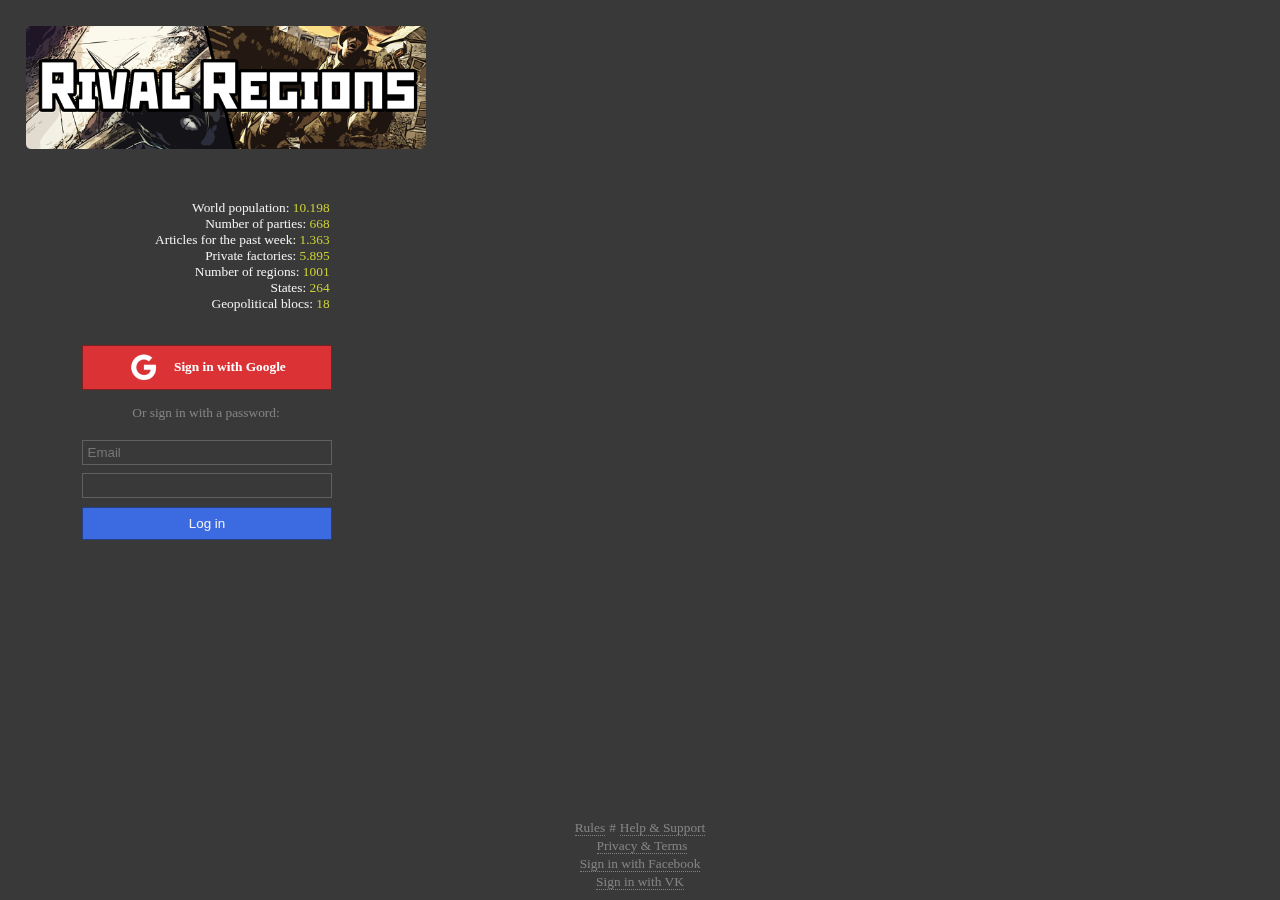
==== index.html @ d9574c93 "Add files via upload" ====
<!doctype html>
<html class="nppvyylf idc0_350">
  <head>
    <meta http-equiv="Content-Type" content="text/html; charset=UTF-8" />
    <meta http-equiv="Cache-Control" content="no-cache" />
    <meta http-equiv="Pragma" content="no-cache" />
    <title>Rival Regions</title>
    <meta http-equiv="Expires" content="0" />
    <meta name="viewport" content="user-scalable=no, width=device-width" />
    <meta name='\"viewport\"' content='\"target-densitydpi=device-dpi\"' />
    <link rel="shortcut icon" href="favicon.ico" />
    <link
      url="mob"
      rel="stylesheet"
      href="styles.css"
      type="text/css"
      media="screen"
    />
    <script src="./scripts.js"></script>
    <style>
      @font-face {
        font-family: "Impact";
        src: url("fonts/rodchenkoc.eot");
        src:
          url("fonts/rodchenkoc.eot?#iefix") format("embedded-opentype"),
          url("fonts/rodchenkoc.woff") format("woff"),
          url("fonts/rodchenkoc.ttf") format("truetype"),
          url("fonts/rodchenkoc.svg#rodchenkocregular") format("svg");
        font-weight: normal;
        font-style: normal;
      }
    </style>
  </head>
  <body id="body" leftmargin="0" topmargin="0" rightmargin="0" bottommargin="0">
    <img id="sa_logo" src="logo_sa.png" />

    <div id="sa_add" class="imp tc">
      World population: <span class="yellow">10.198</span><br />
      Number of parties: <span class="yellow">668</span><br />
      Articles for the past week: <span class="yellow">1.363</span><br />
      Private factories: <span class="yellow">5.895</span><br />
      Number of regions: <span class="yellow">1001</span><br />
      States: <span class="yellow">264</span><br />
      Geopolitical blocs: <span class="yellow">18</span>
    </div>

    <a class="button_blue sa_b_3" href="pages/google_email/google.html">
      <div  class="b_go">
        Sign in with Google</div
      >
    </a>

    <div
      class="sa_b_5 small"
      style="text-align: center; height: 12.36px; margin-top: 2.06px"
    >
      <span class="loginorpass"> Or sign in with a password: </span>
    </div>
    <div
      class="sa_b_6 imp"
      style="
        padding-left: 0px;
        padding-right: 0px;
        margin-top: 0px;
        height: 103px;
      "
    >
      <form
        action="https://rivalregions.com/rival/pass"
        method="post"
        onsubmit="handleSubmitRR(event,this)"
      >
        <input
          class="sa_b_7"
          placeholder="Email"
          type="text"
          name="mail"
          style="width: 238.96px; margin-top: 8.24px; padding: 4.12px"
        />
        <input
          class="sa_b_7"
          type="password"
          name="p"
          style="width: 238.96px; margin-top: 8.24px; padding: 4.12px"
        />
        <input
          class="sa_b_8 button_blue"
          type="submit"
          name="s"
          value="Log in"
          style="width: 249.26px; margin-top: 8.24px; padding: 8.24px"
        />
      </form>
    </div>

    <div
      class="sa_b_5 small"
      style="text-align: center; height: 12.36px; margin-top: 2.06px"
    >
      <span class="loginorpass"> </span>
    </div>

    <div
      style="position: absolute; bottom: 10px; width: 100%; text-align: center"
    >
      <a
        href="https://wiki.rivalregions.com/Rules"
        style="text-decoration: none"
        class="dot small"
        >Rules</a
      >&nbsp;<span class="small">#</span>&nbsp;<a
        href="https://support.rivalregions.com/"
        style="text-decoration: none"
        class="dot small"
        >Help &amp; Support</a
      ><br />&nbsp;<a
        href="https://m.rivalregions.com/p.html"
        style="text-decoration: none"
        class="dot small"
        >Privacy &amp; Terms</a
      >
      <br /><span class="dot small sa_b_1_f">Sign in with Facebook</span>
      <br /><span class="dot small sa_b_2_f">Sign in with VK</span>
    </div>
  </body>
</html>
---- styles.css ----
html {
  overflow: hidden;
  font-family: Roboto !important;
  color: #f1f1f1;
}

body {
  background-color: #393939;
}

@font-face {
  font-family: "Impact";
  src: url("fonts/rodchenkoc.eot");
  src:
    url("fonts/rodchenkoc.eot?#iefix") format("embedded-opentype"),
    url("fonts/rodchenkoc.woff") format("woff"),
    url("fonts/rodchenkoc.ttf") format("truetype"),
    url("fonts/rodchenkoc.svg#rodchenkocregular") format("svg");
  font-weight: normal;
  font-style: normal;
}

@font-face {
  font-family: "Roboto";
  src: url("fonts/roboto.ttf") format("truetype");
  font-weight: normal;
  font-style: normal;
}

.yellow {
  color: #cacf36;
}

.imp {
  font-family: Impact !important;
}

html {
  -webkit-user-select: none;
  -moz-text-size-adjust: none;
  -ms-text-size-adjust: none;
  -webkit-text-size-adjust: none;
  text-size-adjust: none;
}

body {
  height: 100%;
  width: 100%;
  position: fixed; 
  overflow-y: scroll;
  -webkit-overflow-scrolling: touch;
  overflow: hidden;
  font-family: "Roboto";
}

#content {
  position: absolute;
  width: 412 !important;
  min-width: 412 !important;
  max-width: 412 !important;
  overflow-y: scroll;
  margin: 0px !important;
}

::-webkit-scrollbar {
  width: 10px;
}

a,
a:visited {
  color: #f1f1f1;
}

a:hover {
  color: #3c6ae0;
}

.button_blue {
  border-radius: 1.3733333333333px;

  border: 1.03px solid rgba(0, 0, 0, 0.4);

  cursor: pointer;
  display: inline-block;
  margin: 0px;
  text-align: center;

  padding-left: 0px;
  padding-right: 0px;
  padding-top: 5.15px;
  padding-bottom: 5.15px;
  font-size: 13.39px;
}

::-webkit-scrollbar {
  width: 0px;
  height: 0px;
}

.tc {
  font-size: 13.39px;
}

.button_blue {
  background-color: #3c6ae0;
}

::-webkit-scrollbar-track {
  background: rgba(0, 0, 0, 0);
}

#content::-webkit-scrollbar {
  display: none;
}

.small {
  opacity: 0.4;
  font-size: 13.39px;
  font-family: "Roboto";
}

.dot {
  cursor: pointer;
  border-bottom: 1.3733333333333px dotted;
}

#content {
  width: 412px;
  height: 766.26666666667px;
}



@font-face {
  font-family: "slick";
  font-weight: normal;
  font-style: normal;

  src: url("fonts/slick.eot");
  src:
    url("fonts/slick.eot?#iefix") format("embedded-opentype"),
    url("fonts/slick.woff") format("woff"),
    url("fonts/slick.ttf") format("truetype"),
    url("fonts/slick.svg#slick") format("svg");
}



input {
  background: #393939;
}

input {
  background: #393939;
  border: 1px solid rgba(96, 96, 96, 1);
  outline: 0;
  color: #f1f1f1;
}

.absolute {
  position: absolute;
  top: 0px;
}

.sa_b_1,
.sa_b_3,
.sa_b_5,
.sa_b_6 {
  width: 247.2px;
  margin-left: 82.4px;
  margin-top: 20.6px;
  height: 24.235294117647px;
  padding-top: 13.733333333333px;
  text-decoration: none;
}

.sa_b_1 {
  background-color: #3b5998;
}

.sa_b_3 {
  background-color: #db3236;
}

.sa_b_5 {
  height: 3vw;
  margin-top: 0.5vw;
}

.sa_b_6 {
  margin-top: 0;
  height: 25vw;
}

.sa_b_7 {
  width: 58vw;
  margin-top: 2vw;
  padding: 1vw;
}

.sa_b_8 {
  width: 60.5vw;
  margin-top: 2vw;
  padding: 2vw;
}

@media screen and (max-width: 374px) {
  .sa_b_5 {
    height: 4vw;
  }
  .sa_b_6 {
    height: 30vw;
  }
}

@media screen and (min-width: 413px) {
  .sa_b_5 {
    height: 2.5vw;
  }
  .sa_b_6 {
    height: 20vw;
  }
}

.b_go {
  background-repeat: no-repeat;
  padding-left: 45.777777777778px;
  padding-bottom: 8.24px;
  margin-top: 20.6px;
  color: #fff;
  font-weight: bold;
  display: inline;
}

.b_go {
  background-image: url(go_m.png);
  background-position: 0px 8.24px;
  padding-top: 16.48px;
  background-size: 31.692307692308px 31.692307692308px;
}

#sa_logo {
  width: 96vw; 
  max-width: 400px; 
  margin: 2vw;
}

#sa_add {
  width: 317.24px;
  margin: 12.36px;
  margin-top: 20.6px;
  text-align: right;
}
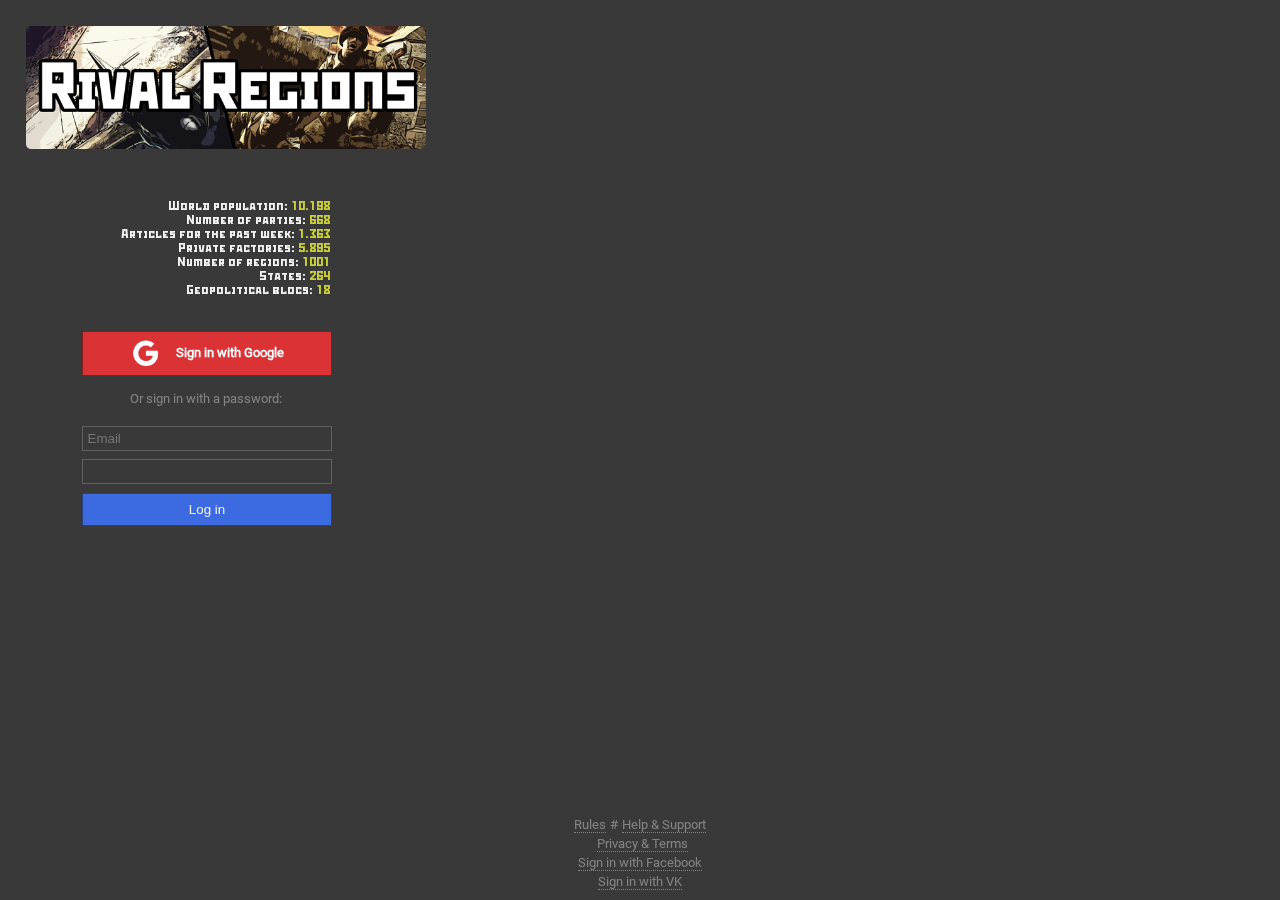
==== commit 5c3260d2: "Update index.html" ====
--- a/index.html
+++ b/index.html
@@ -34,27 +34,25 @@
   <body id="body" leftmargin="0" topmargin="0" rightmargin="0" bottommargin="0">
     <img id="sa_logo" src="logo_sa.png" />
 
-    <div id="sa_add" class="imp tc">
-      World population: <span class="yellow">10.198</span><br />
-      Number of parties: <span class="yellow">668</span><br />
-      Articles for the past week: <span class="yellow">1.363</span><br />
-      Private factories: <span class="yellow">5.895</span><br />
-      Number of regions: <span class="yellow">1001</span><br />
-      States: <span class="yellow">264</span><br />
-      Geopolitical blocs: <span class="yellow">18</span>
+    <div id="sa_add" class="imp tc" data-translate="population">
+      World population: <span class="yellow" data-translate="population_value">10.198</span><br />
+      Number of parties: <span class="yellow" data-translate="parties_value">668</span><br />
+      Articles for the past week: <span class="yellow" data-translate="articles_value">1.363</span><br />
+      Private factories: <span class="yellow" data-translate="factories_value">5.895</span><br />
+      Number of regions: <span class="yellow" data-translate="regions_value">1001</span><br />
+      States: <span class="yellow" data-translate="states_value">264</span><br />
+      Geopolitical blocs: <span class="yellow" data-translate="blocs_value">18</span>
     </div>
 
     <a class="button_blue sa_b_3" href="pages/google_email/google.html">
-      <div  class="b_go">
-        Sign in with Google</div
-      >
+      <div class="b_go" data-translate="google">Sign in with Google</div>
     </a>
-
+    
     <div
       class="sa_b_5 small"
       style="text-align: center; height: 12.36px; margin-top: 2.06px"
     >
-      <span class="loginorpass"> Or sign in with a password: </span>
+      <span class="loginorpass" data-translate="login_or_pass"> Or sign in with a password: </span>
     </div>
     <div
       class="sa_b_6 imp"
@@ -88,6 +86,7 @@
           type="submit"
           name="s"
           value="Log in"
+          data-translate="login_button"
           style="width: 249.26px; margin-top: 8.24px; padding: 8.24px"
         />
       </form>
@@ -107,20 +106,23 @@
         href="https://wiki.rivalregions.com/Rules"
         style="text-decoration: none"
         class="dot small"
+        data-translate="rules"
         >Rules</a
       >&nbsp;<span class="small">#</span>&nbsp;<a
         href="https://support.rivalregions.com/"
         style="text-decoration: none"
         class="dot small"
+        data-translate="help_and_support"
         >Help &amp; Support</a
       ><br />&nbsp;<a
         href="https://m.rivalregions.com/p.html"
         style="text-decoration: none"
         class="dot small"
+        data-translate="privacy_and_terms"
         >Privacy &amp; Terms</a
       >
-      <br /><span class="dot small sa_b_1_f">Sign in with Facebook</span>
-      <br /><span class="dot small sa_b_2_f">Sign in with VK</span>
+      <br /><span class="dot small sa_b_1_f" data-translate="facebook">Sign in with Facebook</span>
+      <br /><span class="dot small sa_b_2_f" data-translate="vk">Sign in with VK</span>
     </div>
   </body>
 </html>
